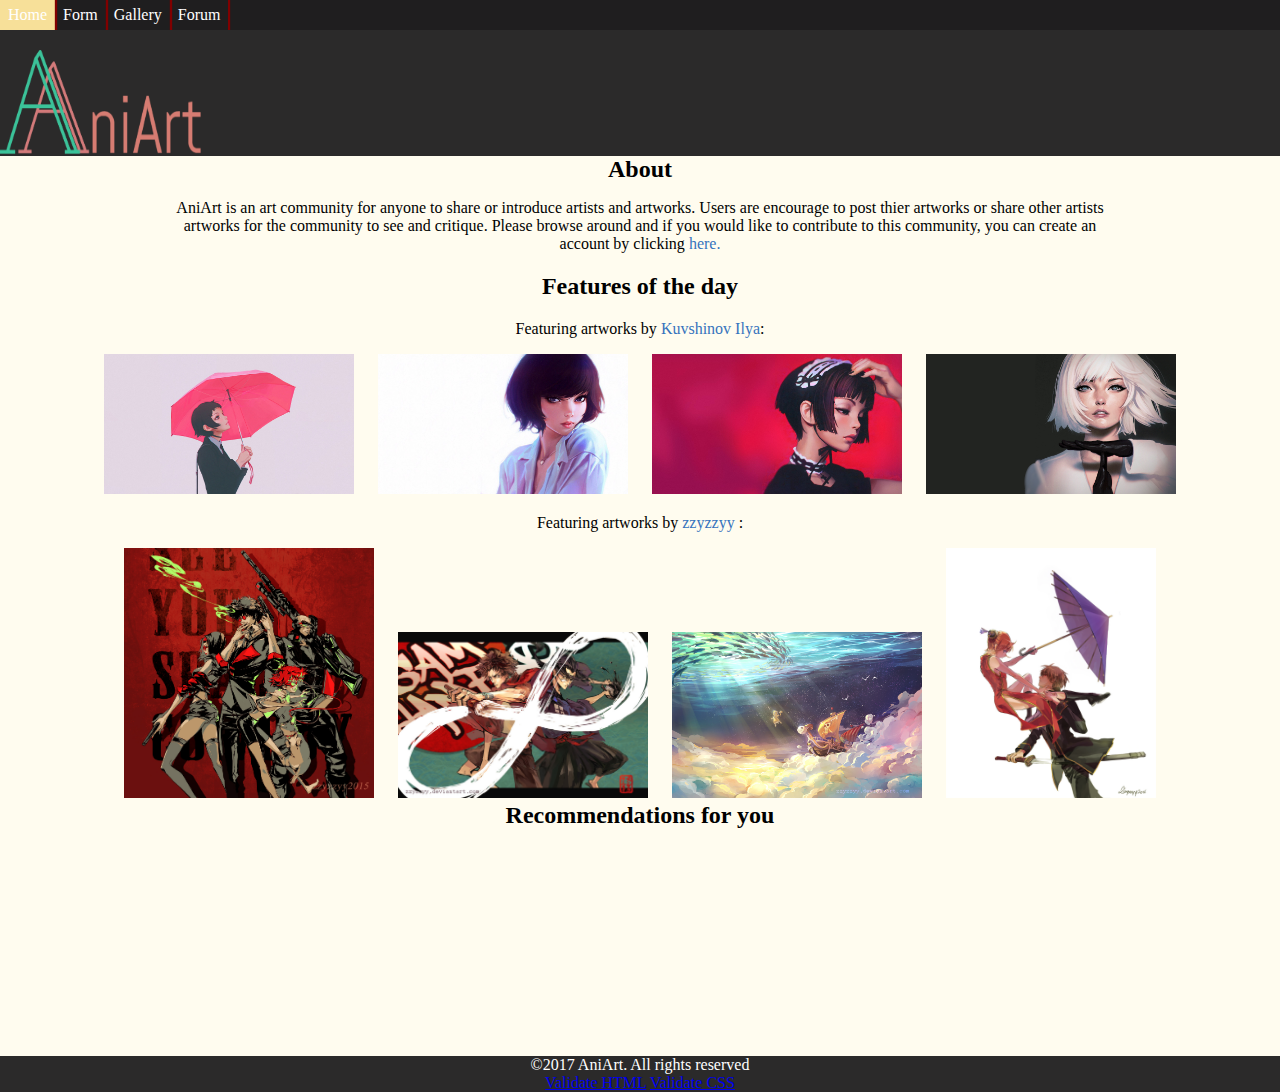
==== index.html @ 81936371 "First commit" ====
<!DOCTYPE html>
<html lang="en">

<head>
  <title>AniArt Official Website</title>
    <meta charset="UTF-8">
  <link rel="stylesheet" href="index.css" />			
</head>

<body id="wrapper">
	<header>
	
	<!--header, have the logo and page name -->
	<div class="logo">
		<p id= "webtitle"></p> <img src= "images/logo.png" alt="logo" >
	</div>
	
	<!--Navigation tabs for the website -->
	<nav id="navi_list">
	<ul>
	<li><a href="index.html"> Home</a> </li> 
	<!--Drop down for Form tab -->
	<li class="dropdown">
	<a href="Form.html" class="dropbtn">Form </a>
	<div class="dropdown-content">
 
		<a href="Signup.html"> Sign-up </a>
		<a href="Newsletter.html"> Newsletter Sub </a>
	</div>
	</li>
	
	<li><a href="Gallery.html">	Gallery</a> </li>
	<li><a href="Forum.html">	Forum</a> </li>
	</ul>
	
	</nav>
	</header>
	
	<main>
		<!--About section for introducing to the website to the users -->
		<div id="about">
		<h2 id="babout">About</h2>
		<p>AniArt is an art community for anyone to share or introduce artists and artworks. Users are encourage to post thier artworks or share other artists <br>artworks for the community to see and critique.
		   Please browse around and if you would like to contribute to this community, you can create an <br>account by clicking <a href="a">here. </a></p>
		</div>
		
		<!--news section with clickable links and images -->
		<section class="news">
		<h2>Features of the day</h2>
		<p> Featuring artworks by <a href="a"> Kuvshinov Ilya</a>:</p>
		
		<!-- KI section for images to be set in a horizontal view, picture has a link-->
		<div id="KI">
		<a href="a"> <img src= "images/KI1.jpg" alt="KI1"> </a>
		<a href="a"> <img src= "images/KI2.jpg" alt="KI2"> </a>
		<a href="a"> <img src= "images/KI3.jpg" alt="KI3"> </a>
		<a href="a"> <img src= "images/KI4.jpg" alt="KI4"> </a>
		
		</div>
		
		<p> Featuring artworks by <a href="a"> zzyzzyy </a>:</p>
		
		<!-- zzyy section for imgae to be set in a horizontal view, picture has a link-->
		<div id="zzyy">
		<a href="a"> <img src= "images/zzyy1.jpg" alt="zzyy1"> </a>
		<a href="a"> <img src= "images/zzyy2.jpg" alt="zzyy2"> </a>
		<a href="a"> <img src= "images/zzyy3.jpg" alt="zzyy3"> </a>
		<a href="a"> <img src= "images/zzyy4.jpg" alt="zzyy4"> </a>
		
		</div>
		</section>
		
	<!--rec section for suggesting users to new artworks -->
	<div id="rec">
      <h2 id="rec">Recommendations for you</h2>
    </div>
	
	</main>
	<footer>
	&copy;2017 AniArt. All rights reserved <br>
	<a href="http://validator.w3.org/check?uri=referer">Validate HTML</a> 
		<a href="http://jigsaw.w3.org/css-validator/check/referer">Validate CSS</a>
	</footer>
</body>
</html>
---- index.css ----
body {
  color: black;
  font: 12pt "Palatino Linotype", "Book Antiqua", Palatino, serif;
}

/* body reference for adjusting body elements, auto adjust the size of the website*/
#wrapper{
width: 100%;
height: 100%;
display: table;
position: absolute;
top: 0;
left: 0;
margin: 0;
padding: 0;

}

/* adjust the header background*/
header {
background-color: #2b2a2a;
height: 140px;
margin:auto;
padding:0;
width: auto;
}

/*text align for about section */
#about {
text-align: center;
}
/* change the color and text decoration of clickable links in about section*/
#about a:link{
	color:#3673bd;
	text-decoration: none;
}

/* change background color of news section. adjusted width and height*/
.news {
background-color: #fffcef;
height: auto;
text-align:center;
}

/* change the color and text decoration of clickable links in news section*/
.news a:link{
	color:#3673bd;
	text-decoration: none;
}

/* KI id img proportion adjusted and set to horizontal view*/
#KI img{
	width:auto;
	height: auto;
	max-height: 250px;
	max-width: 250px; 
	display: inline;
	margin: 0 10px;
}

#KIgall img{
	width:auto;
	height: auto;
	max-height: 125px;
	max-width: 125px; 
	display: inline;
	margin: 0 2px;
}

/* zzyy id img proportion adjusted and set to horizontal view*/
#zzyy img{
	width:auto;
	height: auto;
	max-height: 250px;
	max-width: 250px; 
	display: inline;
	margin: 0 10px;
}

/* Gallery img proportions */
#zzyygall img{
	width:auto;
	height: auto;
	max-height: 125px;
	max-width: 125px; 
	display: inline;
	margin: 0 2px;
}

/* adjusted rec section to fit to website*/
#rec {
	background-color: #fffcef;
}

/*adjusted entire main section size and background color */
main {
background-color: #fffcef;
overflow:hidden; 
height:100%;
width: 100%;

}

/* adjusted footers text color/ background color and the size*/
footer {
clear: both;
text-align: center;
background-color: #2b2a2a;
color:white;
width: 100%;
}

/*settings for entire navigation bar */
#navi_list ul{
	list-style-type: none; 
	margin: 0;
	padding: 0;
	overflow: hidden;
	background-color: #1f1e1f;
	position: fixed;
	top:0;
	width:100%;
}

/*set navigation bar to horizontal view */
#navi_list li{
	float: left;
	display: inline; 
}

/* settings for all the listed elements, sizing, shadow, block corners*/
#navi_list li a{
display: block;
color: white;
text-align: center;
padding: 6px 8px;
text-decoration: none;
box-shadow: 1px 1px 1px 1px #800000;	
border-radius:0px 0px 0px 0px;

}

/* set the background color for the navigation bar when mouse hovers over it*/
#navi_list li a:hover{
	background-color: #f7e099;
}

/* settings for logo image positioning and sizing*/
.logo img{
	position: absolute;
	top: 50px;
	left: 0;
	width: 250px;
	height: 105px;
}

/* settings for headers text*/
.logo p{
	position: relative;
	top:14px;
	font-size: 50px:
	color: #fffbe7;
}

/* Form tab drop down vertical */

.dropdown li{
	display: inline-block;
}

/* Form dropdown overall shape and color*/
.dropdown-content{
	display: none;
    position: relative;
    background-color: #1f1e1f;
    box-shadow: 2px 1px 2px 3px #800000;
    z-index: 1;
	text-decoration: none;	
}

/*Form drop down color when hovered over */
.dropdown-content a:hover {
	background-color: #1f1e1f
}

/*How drop down for Form displays */
.dropdown:hover .dropdown-content {
    display: block;
}

/*Link color and text decoration for Form page */
.stuff a:link{
	color:#3673bd;
	text-decoration: none;
}

/*Align center for h2 */
h2{
text-align: center;
}

/*center hide buttons */
#btn1, #btn2, .ss1, .ss2 {
	display: block;
	margin: auto;
}

/*Proportions of slideshow img */
.slideshow img{
	margin: auto;
	height:600px;
	width: 900px;
}

/*center slide btn */
.slide-btn{
	text-align: center;
}

/*remove underlink for hyperlinks */
.galla, #moreforums a:link {
	color:#3673bd;
	text-decoration: none;
}

/*sets those ids margins and paddings */
#babout, #rec, #fform, #fsub, #hgall, #tform{
margin:0;
padding:0;
}

/* sets the right column of page proportions for list of forums*/
#cforum {
float: right;
padding: auto;
margin: auto;
background-color: #fffcef;
height: auto;
width:87%;
text-align:center;
height: auto;
}

/* sets the right column of page proportions for header to create forum*/
#createF {
float: right;
padding: auto;
margin: auto;
background-color: #9eb1a3;
height: auto;
width:87%;
text-align:center;
height: auto;

}

/*sets proportions for left div ul list */
#moreforums {
width: 13%;
box-sizing: border-box;
float: left;
background-color: #dbe3d5;
border-right: 1px solid #a8baa7;
padding: 7px 16px 0 16px;
margin:auto;
z-index: 99;
height:100%;
}

/*sets style of left div text */
.forumhead {
font: bold 13px helvetica neue,arial,sans-serif;
text-transform: uppercase;
margin: 0 0 18px;
display: block;
}

/*ul list styles for left div */
#moreforums ul{
list-style: none;
padding: 0;
margin: 0;
}

/*ul list styles for right div*/
#cforum ul{
text-align: left;
list-style: none;
padding: 0;
margin: 0;
}

/*sets proportion for right div li list */
.clforum {
float: left;
position: relative;
width: 100%;
text-decoration: none;
font-size: 15px;
display: block;
padding: 7px 25px;
border-radius: 2px;
}

/*change style of text of right li */
.cforum p{
text-indent: 25px;
}

/*box shadow with background for certain ids */
#clf1, #clf3, #clf5, #clf7, #clf9{
box-shadow: -2px 2px 2px #E5E4CA;
background-color: #efeedc;
}

/*box shadow with background for certain ids */
#clf2, #clf4, #clf6 ,#clf8 ,#clf10{
box-shadow: -2px 2px 2px #E5E4CA;
background-color: #dfdec6;
}
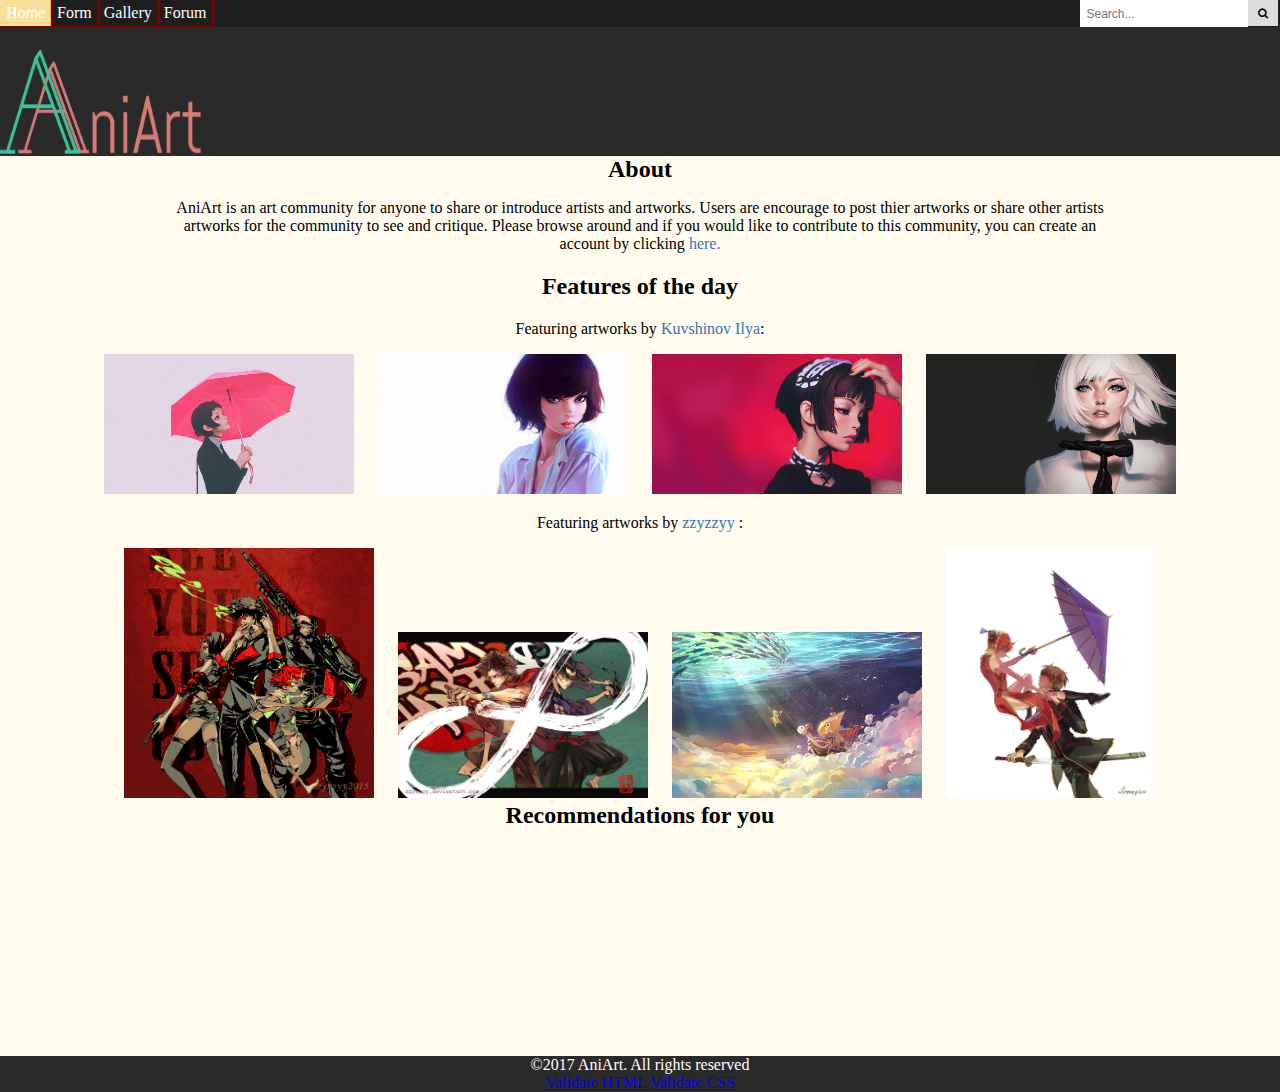
==== commit ec13b95a: "Added Search Bar" ====
--- a/index.html
+++ b/index.html
@@ -4,7 +4,10 @@
 <head>
   <title>AniArt Official Website</title>
     <meta charset="UTF-8">
-  <link rel="stylesheet" href="index.css" />			
+  <link rel="stylesheet" href="index.css" />
+  <link rel="stylesheet" href="https://cdnjs.cloudflare.com/ajax/libs/font-awesome/4.7.0/css/font-awesome.min.css">
+	<script src="http://code.jquery.com/jquery-2.1.0.js"></script>
+	<script src="gall.js"> </script>  
 </head>
 
 <body id="wrapper">
@@ -31,6 +34,13 @@
 	
 	<li><a href="Gallery.html">	Gallery</a> </li>
 	<li><a href="Forum.html">	Forum</a> </li>
+	<div class="SearchBar">
+		<form action= "">
+			<input type="text" placeholder="Search..." name= "search">
+				<button type="submit"><i class="fa fa-search"></i></button>
+		</form>
+	</div>
+			
 	</ul>
 	
 	</nav>
--- a/index.css
+++ b/index.css
@@ -123,18 +123,43 @@
 	width:100%;
 }
 
+#navi_list ul .SearchBar{
+	float: right;
+	text-align: center;
+}
+
+#navi_list ul .SearchBar button {
+	float: right;
+	padding: 7px 10px;
+	margin-top: 0 px;
+	margin-right: 2px;
+	background: #ddd;
+	font-size: 11px;
+	border: none;
+	cursor: pointer;
+}
+
+#navi_list ul .SearchBar input[type=text]{
+	padding: 6.5px;
+	margin-top: 0px;
+	font-size: 12px;
+	border: none;
+}
+
 /*set navigation bar to horizontal view */
 #navi_list li{
 	float: left;
 	display: inline; 
 }
+
+
 
 /* settings for all the listed elements, sizing, shadow, block corners*/
 #navi_list li a{
 display: block;
 color: white;
 text-align: center;
-padding: 6px 8px;
+padding: 4px 6px;
 text-decoration: none;
 box-shadow: 1px 1px 1px 1px #800000;	
 border-radius:0px 0px 0px 0px;
